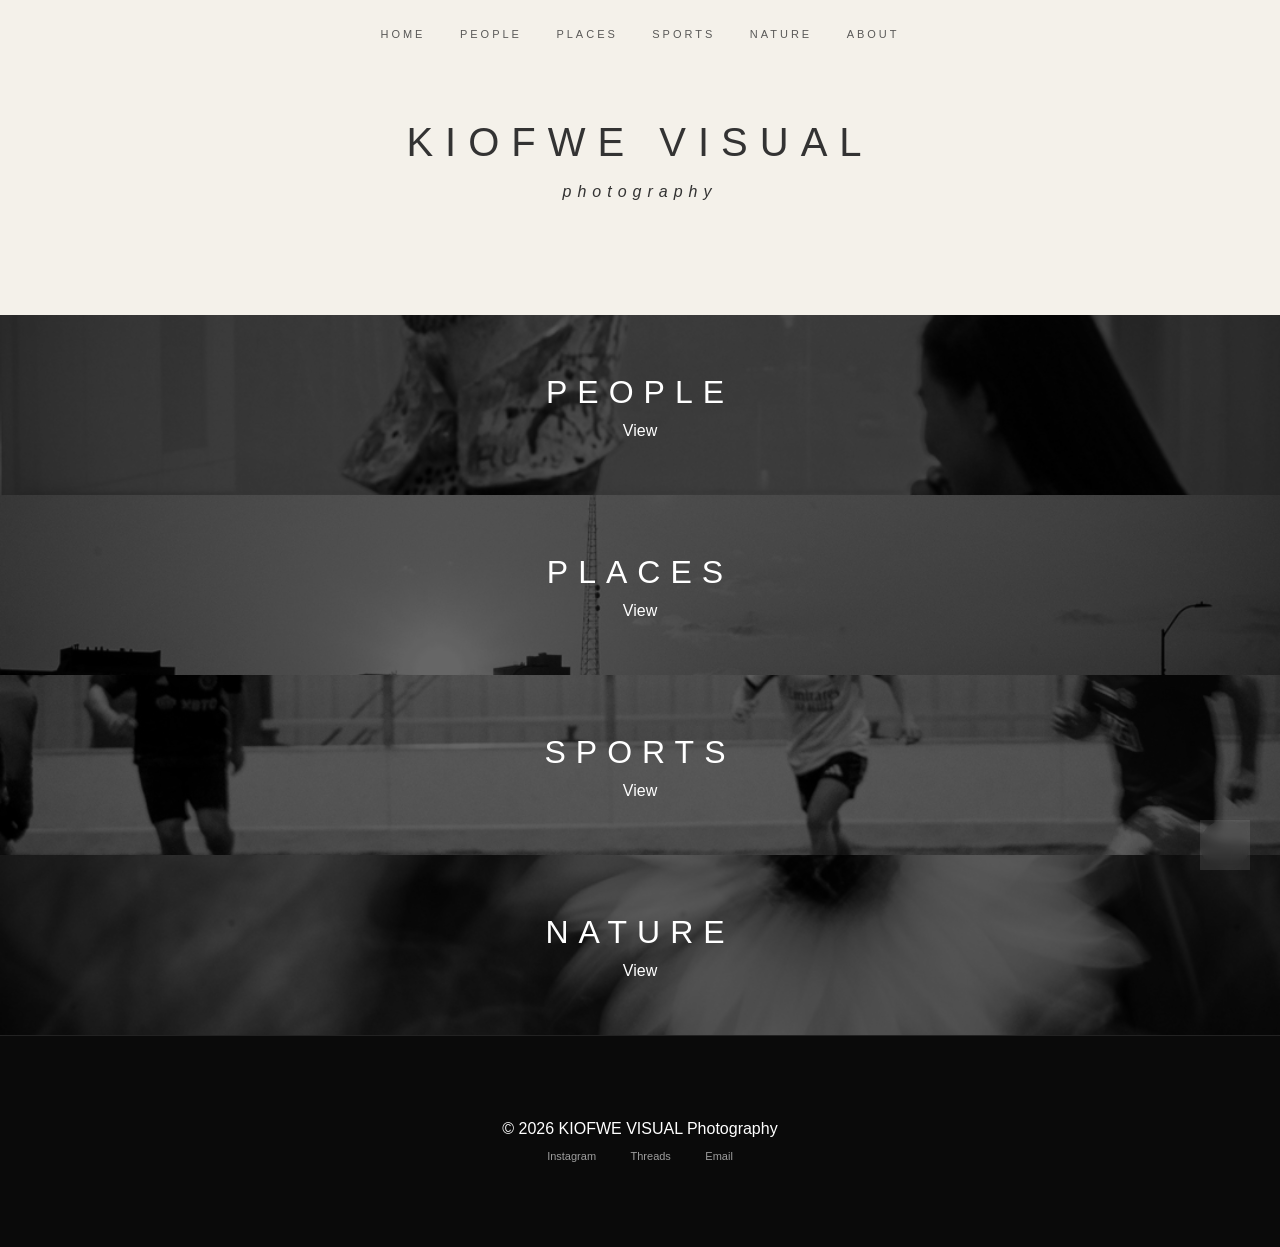
==== index.html @ 47929174 "First live upload First live upload" ====
<!DOCTYPE html>
<html lang="en">

<head>
    <!-- Google tag (gtag.js) -->
    <script async src="https://www.googletagmanager.com/gtag/js?id=G-37QNJ9HJCH"></script>
    <script>
        window.dataLayer = window.dataLayer || [];
        function gtag() { dataLayer.push(arguments); }
        gtag('js', new Date());

        gtag('config', 'G-37QNJ9HJCH');
    </script>
    <meta charset="UTF-8">
    <meta name="viewport" content="width=device-width, initial-scale=1.0">
    <title>Kiofwe Visual Photography</title>
    <link rel="stylesheet" href="style.css">

</head>

<body>

    <nav id="navbar">
        <div class="menu-toggle" id="mobile-menu">
            <span class="bar"></span>
            <span class="bar"></span>
            <span class="bar"></span>
        </div>

        <div class="nav-links">
            <a href="index.html">Home</a>
            <a href="people.html">People</a>
            <a href="places.html">Places</a>
            <a href="sport.html">Sports</a>
            <a href="nature.html">Nature</a>
            <a href="about.html">About</a>
        </div>
    </nav>

    <header class="header-area" id="home">
        <h1>KIOFWE VISUAL</h1>
        <p class="subtitle">photography</p>
    </header>

    <main class="home-container">
        <a href="people.html" class="home-section">
            <div class="bg-image" style="background-image: url('images/people/11142025-5\ -L.copy.JPG');"></div>
            <div class="section-content">
                <h2>People</h2>
                <div class="view-btn">View</div>
            </div>
        </a>

        <a href="places.html" class="home-section">
            <div class="bg-image" style="background-image: url('images/place/02042026--6-l.jpg');"></div>
            <div class="section-content">
                <h2>Places</h2>
                <div class="view-btn">View</div>
            </div>
        </a>

        <a href="sport.html" class="home-section">
            <div class="bg-image" style="background-image: url('images/sport/0312_2026-7-L.jpg');"></div>
            <div class="section-content">
                <h2>Sports</h2>
                <div class="view-btn">View</div>
            </div>
        </a>

        <a href="nature.html" class="home-section">
            <div class="bg-image" style="background-image: url('images/nature/10292025-2-w.JPG');"></div>
            <div class="section-content">
                <h2>Nature</h2>
                <div class="view-btn">View</div>
            </div>
        </a>
    </main>

    <footer class="site-footer">
        <a href="#" class="back-to-top">↑ Top</a>
        <div class="footer-content">
            <p>&copy; 2026 KIOFWE VISUAL Photography</p>
            <div class="social-links">
                <a href="https://www.instagram.com/">Instagram</a>
                <a href="https://www.threads.com/@jean_ki007?igshid=NTc4MTIwNjQ2YQ==">Threads</a>
                <a href="mailto:kkiofweeK@gmail.com">Email</a>
            </div>
        </div>
    </footer>

    <script src="script.js"></script>
</body>

</html>
---- style.css ----
/* --- GLOBAL RESET --- */
* {
    margin: 0;
    padding: 0;
    box-sizing: border-box;
}

body {
    font-family: 'Helvetica Neue', Arial, sans-serif;
    background-color: #000;
    color: #fff;
    line-height: 1.6;
    overflow-x: hidden;
}

/* --- NAVIGATION (Original) --- */
nav {
    position: fixed;
    top: 0;
    width: 100%;
    padding: 25px;
    text-align: center;
    z-index: 1000;
    background: #f4f1ea;
}

nav a {
    color: #f4f1ea;
    text-decoration: none;
    text-transform: uppercase;
    font-size: 11px;
    letter-spacing: 3px;
    margin: 0 20px;
    opacity: 0.7;
    transition: 0.3s;
}

nav a:hover { opacity: 1; }

/* --- BURGER BAR STYLES --- */
.menu-toggle {
    display: none; /* Hidden on desktop */
    flex-direction: column;
    cursor: pointer;
    padding: 10px;
}

.bar {
    width: 25px;
    height: 3px;
    background-color: #333; /* Use #fff if your nav is dark */
    margin: 4px 0;
    transition: 0.4s;
}

/* --- MOBILE RESPONSIVE --- */
@media (max-width: 768px) {
    .menu-toggle {
        display: flex; /* Show burger on mobile */
        position: absolute;
        right: 20px;
        top: 15px;
    }

    .nav-links {
        display: none; /* Hide links by default on mobile */
        flex-direction: column;
        width: 100%;
        background: #f4f1ea; /* Matches your tan header */
        position: absolute;
        top: 60px;
        left: 0;
        padding: 20px 0;
    }

    .nav-links.active {
        display: flex; /* Show links when burger is clicked */
    }

    .nav-links a {
        margin: 10px 0;
        color: #333; /* Dark text for the tan background */
    }
}

/* --- HEADER AREA (Original Tan) --- */
.header-area {
    height: 35vh;
    background-color: #f4f1ea;
    color: #333;
    display: flex;
    flex-direction: column;
    justify-content: center;
    align-items: center;
    text-align: center;
}

.header-area h1 {
    font-weight: 300;
    letter-spacing: 12px;
    font-size: 2.5rem;
    text-transform: uppercase;
}

.subtitle {
    font-style: italic;
    letter-spacing: 6px;
    margin-top: 5px;
}

/* --- HOMEPAGE (Original Vertical Layout) --- */
.home-container {
    display: flex;
    flex-direction: column;
    width: 100%;
}

.home-section {
    height: 20vh;
    position: relative;
    overflow: hidden;
    display: flex;
    align-items: center;
    justify-content: center;
    text-decoration: none;
    color: white;
}

.bg-image {
    position: absolute;
    width: 100%;
    height: 100%;
    background-size: cover;
    background-position: center;
    filter: grayscale(100%) brightness(40%);
    transition: 0.8s ease;
}

.home-section:hover .bg-image {
    filter: grayscale(0%) brightness(70%);
    transform: scale(1.03);
}

.section-content {
    position: relative;
    z-index: 10;
    text-align: center;
}

.section-content h2 {
    font-size: 2rem;
    letter-spacing: 10px;
    text-transform: uppercase;
    font-weight: 300;
}

/* --- MASONRY GRID (Lisa Michele Style) --- */
.gallery-grid {
    display: grid;
    grid-template-columns: repeat(auto-fill, minmax(300px, 1fr));
    grid-auto-rows: 200px;
    gap: 15px;
    padding: 40px;
    max-width: 1400px;
    margin: 0 auto;
}

.photo-card {
    position: relative;
    overflow: hidden;
    cursor: zoom-in;
}

.photo-card.tall { grid-row: span 2; }
.photo-card.wide { grid-column: span 2; }

.photo-card img {
    width: 100%;
    height: 100%;
    object-fit: cover;
    display: block;
    transition: 0.5s ease;
}

.photo-card:hover img { transform: scale(1.05); }

/* --- LIGHTBOX (Click to open) --- */
#lightbox {
    position: fixed;
    z-index: 2000;
    top: 0;
    left: 0;
    width: 100%;
    height: 100%;
    background-color: rgba(0, 0, 0, 0.95);
    display: none;
    justify-content: center;
    align-items: center;
    cursor: zoom-out;
}

#lightbox.active { display: flex; }

#lightbox img {
    max-width: 90%;
    max-height: 90%;
    box-shadow: 0 0 30px rgba(0,0,0,0.5);
}

/* --- FOOTER --- */
.site-footer {
    background-color: #0a0a0a;
    padding: 80px 20px;
    text-align: center;
    border-top: 1px solid #222;
}

.social-links a {
    color: #fff;
    text-decoration: none;
    margin: 0 15px;
    font-size: 11px;
    opacity: 0.6;
}

/*----back-to-top----*/
/* --- BACK TO TOP BUTTON (Fixed Bottom Right) --- */
.back-to-top {
    position: fixed;     /* Stays in place when scrolling */
    bottom: 30px;        /* Distance from the bottom */
    right: 30px;         /* Distance from the right */
    z-index: 1001;       /* Sits above other elements */
    font-size: 10px;
    color: #fff;         /* White text for better visibility on black */
    background: rgba(255, 255, 255, 0.1); /* Subtle dark circle background */
    width: 50px;
    height: 50px;
    display: flex;
    align-items: center;
    justify-content: center;
    text-decoration: none;
    text-transform: uppercase;
    letter-spacing: 1px;
    border-radius: 50%;  /* Makes it a circle */
    border: 1px solid rgba(255, 255, 255, 0.3);
    transition: 0.3s ease;
    backdrop-filter: blur(5px);
}

.back-to-top:hover {
    background: #f4f1ea; /* Changes to your tan color on hover */
    color: #333;
    border-color: #f4f1ea;
}

/* --- SLIDESHOW CONTROLS --- */
.lightbox-controls {
    position: absolute;
    width: 100%;
    display: flex;
    justify-content: space-between;
    padding: 0 5%;
    pointer-events: none; /* Allows clicking background through the container */
    z-index: 2001;
}

.control-btn {
    background: rgba(255, 255, 255, 0.1);
    color: white;
    border: none;
    font-size: 2rem;
    padding: 20px;
    cursor: pointer;
    pointer-events: auto;
    transition: 0.3s ease;
    border-radius: 5px;
}

.control-btn:hover {
    background: rgba(255, 255, 255, 0.3);
}

#image-counter {
    position: absolute;
    bottom: 30px;
    color: #fff;
    font-size: 12px;
    letter-spacing: 3px;
    text-transform: uppercase;
    background: rgba(0, 0, 0, 0.5);
    padding: 5px 15px;
    border-radius: 20px;
}

/* Ensure the lightbox image fits well for the slideshow */
#lightbox img {
    max-width: 85%;
    max-height: 80%;
    object-fit: contain;
    box-shadow: 0 0 50px rgba(0,0,0,0.8);
    border: 1px solid rgba(255,255,255,0.2);
}
/* --- MOBILE --- */
@media (max-width: 768px) {
    .header-area h1 { font-size: 1.5rem; letter-spacing: 5px; }
    .gallery-grid { grid-template-columns: 1fr; padding: 15px; }
    .photo-card.wide { grid-column: span 1; }
    .home-section { height: 40vh; }
}
/* --- GLOBAL RESET --- */
* {
    margin: 0;
    padding: 0;
    box-sizing: border-box;
}

body {
    font-family: 'Helvetica Neue', Arial, sans-serif;
    background-color: #000;
    color: #fff;
    line-height: 1.6;
    overflow-x: hidden;
}

/* --- NAVIGATION --- */
nav {
    position: fixed;
    top: 0;
    width: 100%;
    padding: 20px;
    z-index: 1000;
    background-color: #f4f1ea; /* Your original Tan color */
    display: flex;
    justify-content: center;
    align-items: center;
    transition: 0.3s;
}

.nav-links a {
    color: #333;
    text-decoration: none;
    text-transform: uppercase;
    font-size: 11px;
    letter-spacing: 3px;
    margin: 0 15px;
    opacity: 0.8;
    transition: 0.3s;
}

.nav-links a:hover { opacity: 1; }

/* --- BURGER BAR STYLES --- */
.menu-toggle {
    display: none; /* Hidden on desktop */
    flex-direction: column;
    cursor: pointer;
    position: absolute;
    right: 20px;
}

.bar {
    width: 25px;
    height: 3px;
    background-color: #333;
    margin: 4px 0;
    transition: 0.4s;
}

/* --- MOBILE RESPONSIVE NAV --- */
@media (max-width: 768px) {
    .menu-toggle { display: flex; }

    .nav-links {
        display: none; /* Hide links initially */
        flex-direction: column;
        width: 100%;
        background: #f4f1ea;
        position: absolute;
        top: 65px;
        left: 0;
        padding: 20px 0;
        text-align: center;
        border-top: 1px solid #ddd;
    }

    .nav-links.active { display: flex; }

    .nav-links a { margin: 15px 0; font-size: 14px; }

    /* Animation: Burger to X */
    .menu-toggle.is-active .bar:nth-child(2) { opacity: 0; }
    .menu-toggle.is-active .bar:nth-child(1) { transform: translateY(11px) rotate(45deg); }
    .menu-toggle.is-active .bar:nth-child(3) { transform: translateY(-11px) rotate(-45deg); }
}

/* --- LIGHTBOX & SLIDESHOW --- */
#lightbox {
    position: fixed;
    z-index: 2000;
    top: 0;
    left: 0;
    width: 100%;
    height: 100%;
    background: rgba(0, 0, 0, 0.95);
    display: none;
    justify-content: center;
    align-items: center;
}
#lightbox.active { display: flex; }

.lightbox-controls {
    position: absolute;
    width: 100%;
    display: flex;
    justify-content: space-between;
    padding: 0 5%;
    pointer-events: none;
}
.control-btn {
    background: rgba(255, 255, 255, 0.1);
    color: white;
    border: none;
    font-size: 2rem;
    padding: 20px;
    cursor: pointer;
    pointer-events: auto;
}
#image-counter {
    position: absolute;
    bottom: 30px;
    color: #fff;
    font-size: 12px;
    letter-spacing: 2px;
}

/* --- BACK TO TOP --- */
.back-to-top {
    position: fixed;
    bottom: 30px;
    right: 30px;
    width: 50px;
    height: 50px;
    background: rgba(255,255,255,0.1);
    border: 1px solid rgba(255,255,255,0.3);
    border-radius: 50%;
    display: flex;
    align-items: center;
    justify-content: center;
    color: #fff;
    text-decoration: none;
    z-index: 999;
}

/* Centers the main content area */
.about-main {
    display: flex;
    justify-content: center;
    align-items: center;
    min-height: 60vh; /* Gives it enough vertical space */
    padding: 50px 20px;
}

/* Styles the grid containing your photo and text */
.about-grid {
    display: flex;
    flex-direction: row; /* Puts photo and text side-by-side */
    justify-content: center;
    align-items: center;
    gap: 50px; /* Space between the photo and the text */
    max-width: 1100px;
    width: 100%;
    margin: 0 auto;
}

/* Ensures the text card is also centered internally */
.text-card {
    display: flex;
    flex-direction: column;
    justify-content: center;
    text-align: left; /* Keeps text readable while the container is centered */
}

/* Mobile Responsive: Stacks them vertically on small screens */
@media (max-width: 768px) {
    .about-grid {
        flex-direction: column;
        text-align: center;
    }
    
    .text-card {
        text-align: center;
    }
}
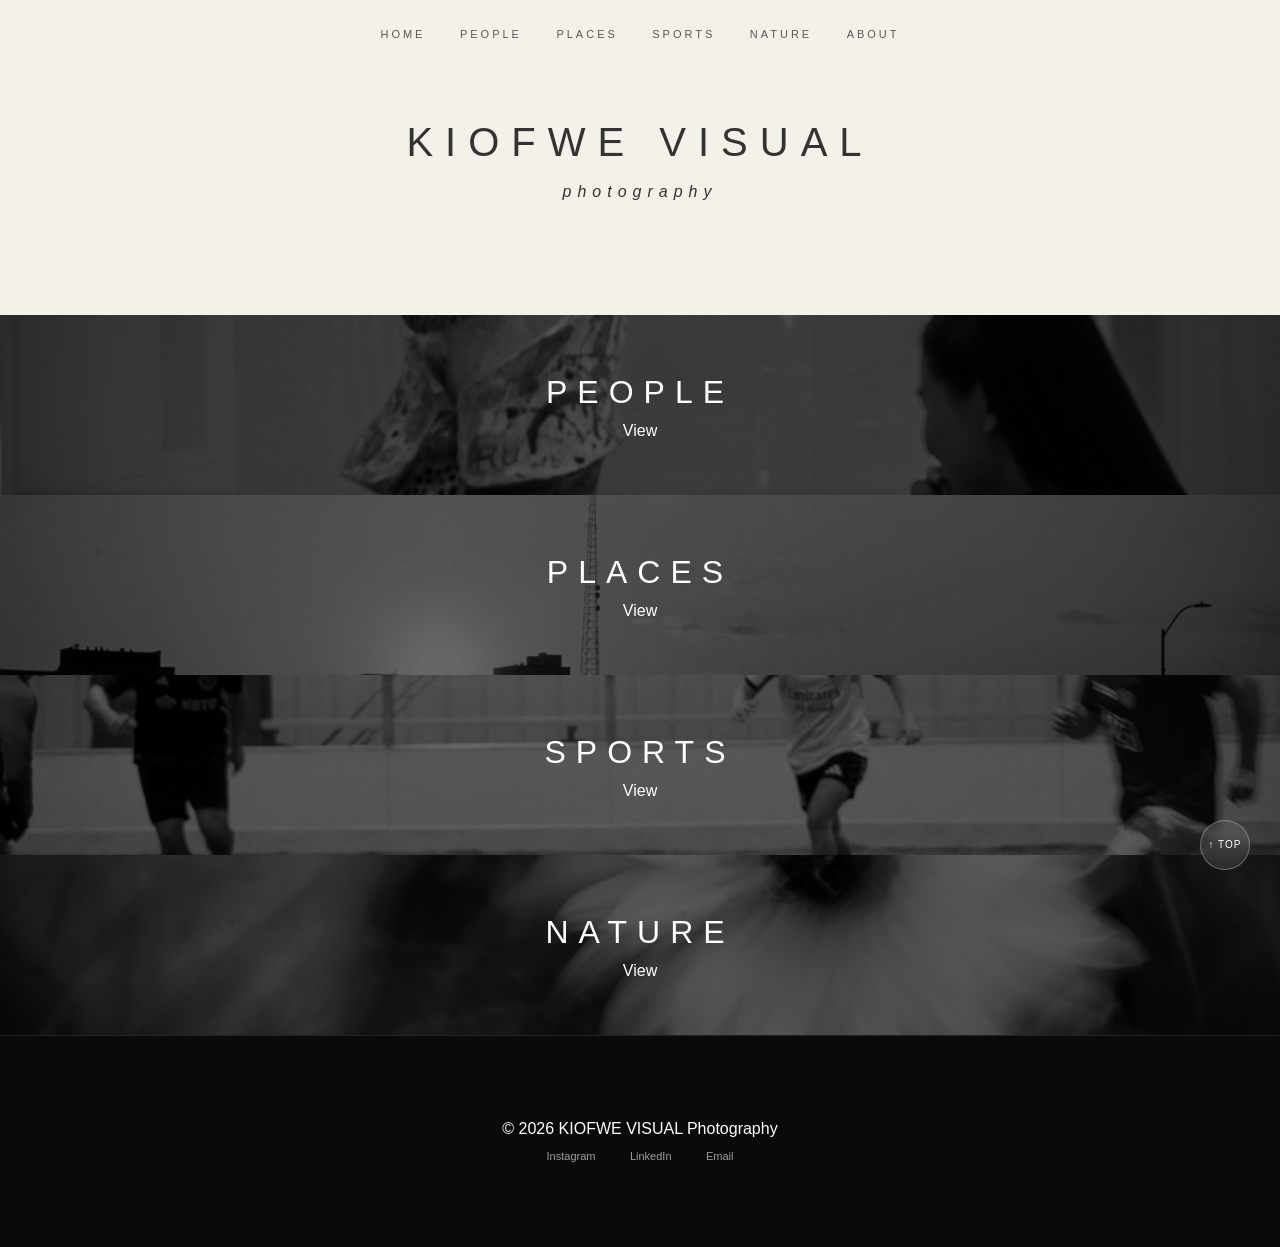
==== commit afdf525f: "April 1st update re-upload update" ====
--- a/index.html
+++ b/index.html
@@ -81,10 +81,10 @@
         <div class="footer-content">
             <p>&copy; 2026 KIOFWE VISUAL Photography</p>
             <div class="social-links">
-                <a href="https://www.instagram.com/">Instagram</a>
-                <a href="https://www.threads.com/@jean_ki007?igshid=NTc4MTIwNjQ2YQ==">Threads</a>
-                <a href="mailto:kkiofweeK@gmail.com">Email</a>
-            </div>
+                    <a href="https://www.instagram.com/kio.visuals/" target="_blank">Instagram</a>
+                    <a href="https://www.linkedin.com/in/YOUR-PROFILE-NAME" target="_blank">LinkedIn</a>
+                    <a href="mailto:kkiofweeK@gmail.com">Email</a>
+                </div>
         </div>
     </footer>
 
--- a/style.css
+++ b/style.css
@@ -490,4 +490,15 @@
     .text-card {
         text-align: center;
     }
-}+}@font-face {
+    font-family: 'MyCustomFont';
+    /* Use '../' if your CSS is in a subfolder like /css/style.css */
+    src: url('fonts/myfont.woff2') format('woff2'); 
+    font-weight: normal;
+    font-style: normal;
+  }
+
+  h2.custom-title {
+    font-family: 'MyCustomFont', sans-serif;
+    text-transform: uppercase;
+  }
